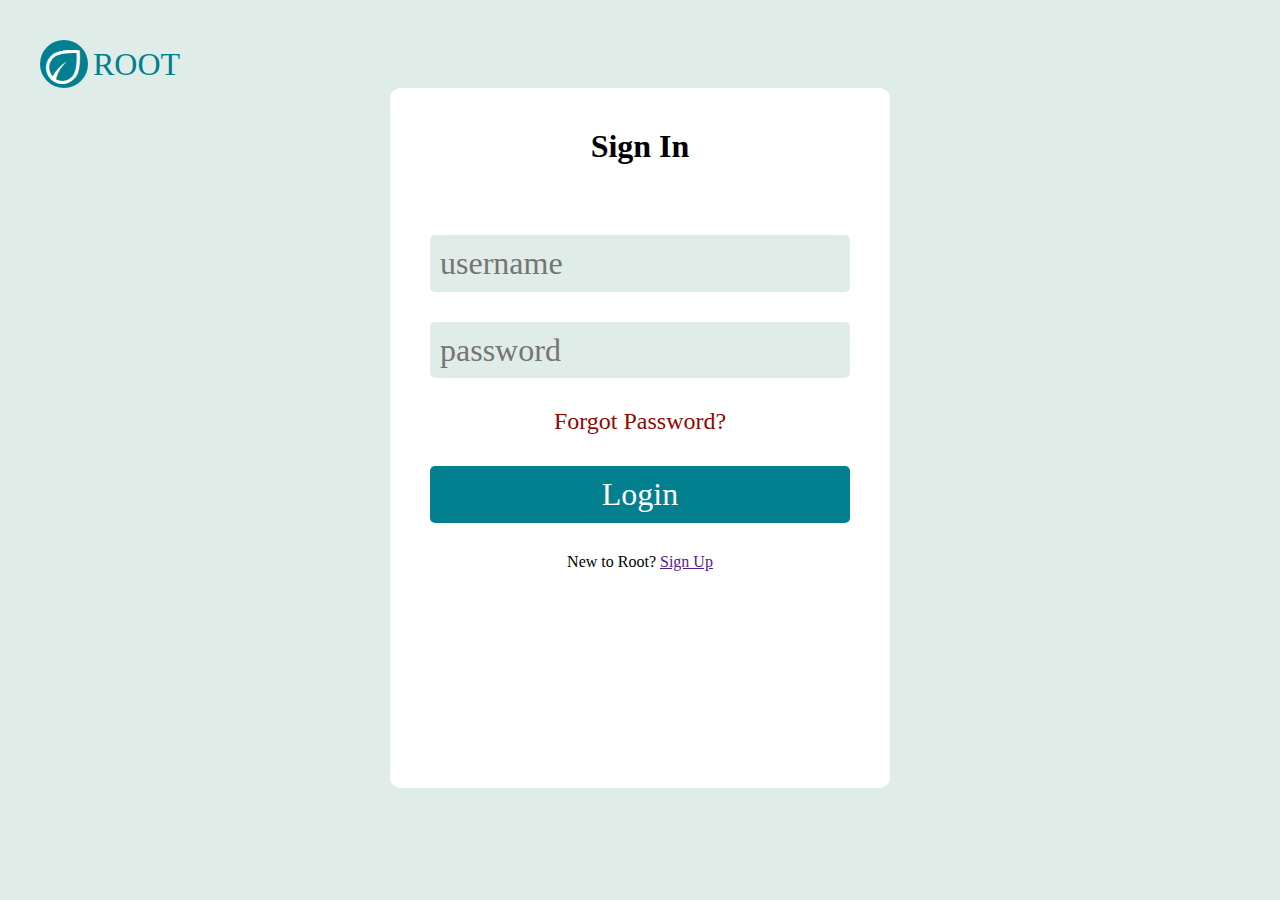
==== pages/landing.html @ 552562b0 "Updated files" ====
<!DOCTYPE html>
<html lang="en">
<head>
  <meta charset="UTF-8">
  <meta name="viewport" content="width=device-width, initial-scale=1.0">
  <title>landing</title>
  <link
    rel="stylesheet"
    href="https://fonts.googleapis.com/css2?family=Material+Symbols+Rounded:opsz,wght,FILL,GRAD@20..48,100..700,0..1,-50..200" />
	<link rel="stylesheet" href="../styles/normalize.css" />
  <link rel="stylesheet" href="../styles/landing.css">
</head>
<body>
  <div class="logo">
      <span class="material-symbols-rounded logo">eco</span>  
      <span>ROOT</span>
  </div>
  <form>
    <h1>Sign In</h1>
    
    <label for="username">
      <input type="text" name="username" id="username" placeholder="username" required>
    </label>

    <label for="password">
      <input type="password" name="password" id="password" placeholder="password" required>
    </label>
    <a href="" class="forgot">Forgot Password?</a>
    <input type="submit" value="Login">

    <div class="signup">New to Root? <a href="">Sign Up</a></div>
  </form>
</body>
</html>
---- styles/landing.css ----
*{
  box-sizing: border-box;
}

:root{
  --bg-color: #e0ece7;
  --btn-color: #028090;
}

html, body{
  margin: 0;
  padding: 0;
  min-height: 100vh;
}

h1,h2,h3,h4,h5,h6{
  padding: 0;
  margin: 0;
}

body{
  background: var(--bg-color);
  padding: 40px;
}

h1{
  margin-bottom: 40px;

}
form{
  background: white;
  display: flex;
  flex-direction: column;
  width: 500px;
  height: 700px;
  border-radius: 10px;
  margin: auto;
  padding: 40px;
  align-items: center;
  gap: 30px;
}

label{
  width: 100%;
  outline: var(--btn-color);
}

input{
  padding: 10px;
  margin: 0;
  border: none;
  border-radius: 5px;
  background: /* linear-gradient(#7496a3, #98c0bd); */ #e0ece7;
  width: 100%;
  font-size: 2em;
}

input:active{
  outline: var(--btn-color);
}

input[type="submit"]{
  background: var(--btn-color);
  border-radius: 5px;
  border: none;
  padding: 10px;
  color: white;
}

.logo{
  width: fit-content;
  display: flex;
  align-items: center;
  color: var(--btn-color);
  gap: 5px;
  font-size: 2em;
}

.logo span:first-of-type{
  background: var(--btn-color);
  color: white;
  border-radius: 50%;
  font-size: 1.5em;
}

.forgot{
  color: #900702;
  font-size: 1.5em;
  text-decoration: none;
}
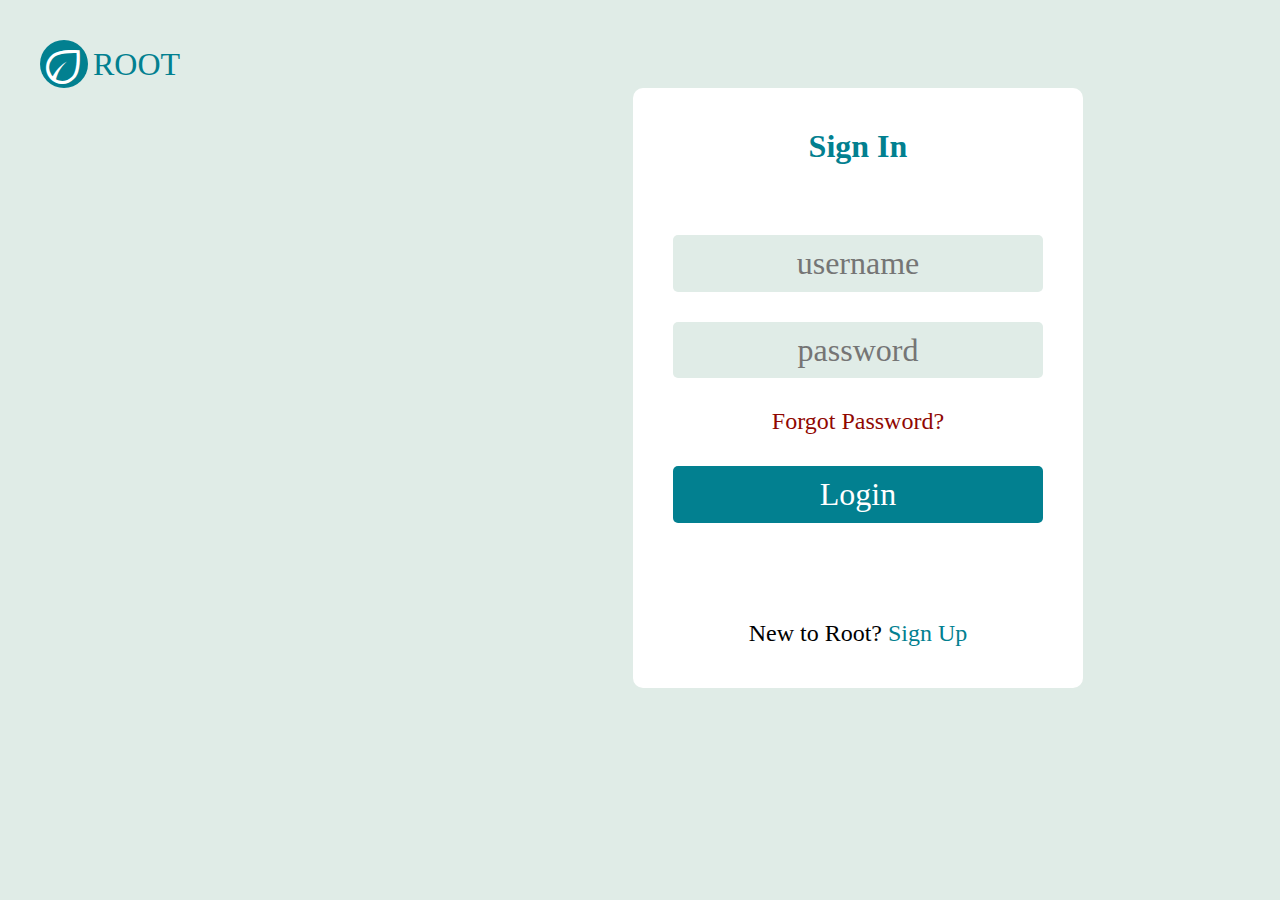
==== commit f50090fa: "Updated files" ====
--- a/pages/landing.html
+++ b/pages/landing.html
@@ -9,26 +9,43 @@
     href="https://fonts.googleapis.com/css2?family=Material+Symbols+Rounded:opsz,wght,FILL,GRAD@20..48,100..700,0..1,-50..200" />
 	<link rel="stylesheet" href="../styles/normalize.css" />
   <link rel="stylesheet" href="../styles/landing.css">
+  <style>
+    .signup{
+      font-size: 1.5em;
+    }
+
+    .signup a{
+      color: var(--btn-color);
+    }
+  </style>
 </head>
 <body>
-  <div class="logo">
+  <a class="logo" href="../index.html">
       <span class="material-symbols-rounded logo">eco</span>  
       <span>ROOT</span>
+  </a>
+  <div class="wrapper">
+    <div class="quote">
+      <span>GROW A</span>
+      <br>
+      <span>CONNECTION</span>
+    </div>
+    <form action="../index.html">
+      <h1>Sign In</h1>
+      
+      <label for="username">
+        <input type="text" name="username" id="username" placeholder="username" required>
+      </label>
+  
+      <label for="password">
+        <input type="password" name="password" id="password" placeholder="password" required>
+      </label>
+      <a href="" class="forgot">Forgot Password?</a>
+      <input type="submit" value="Login">
+  
+      <div class="signup">New to Root? <a href="./signup.html">Sign Up</a></div>
+    </form>
   </div>
-  <form>
-    <h1>Sign In</h1>
-    
-    <label for="username">
-      <input type="text" name="username" id="username" placeholder="username" required>
-    </label>
-
-    <label for="password">
-      <input type="password" name="password" id="password" placeholder="password" required>
-    </label>
-    <a href="" class="forgot">Forgot Password?</a>
-    <input type="submit" value="Login">
-
-    <div class="signup">New to Root? <a href="">Sign Up</a></div>
-  </form>
+  
 </body>
 </html>--- a/styles/landing.css
+++ b/styles/landing.css
@@ -5,6 +5,31 @@
 :root{
   --bg-color: #e0ece7;
   --btn-color: #028090;
+  --alt-color: #05668d;
+}
+
+/* Animation for first word */
+@keyframes slideDown {
+  0% {
+    opacity: 0;
+    transform: translateY(-100%);
+  }
+  100% {
+    opacity: 1;
+    transform: translateY(0);
+  }
+}
+
+/* Animation for second word */
+@keyframes slideIn {
+  0% {
+    opacity: 0;
+    transform: translateX(0);
+  }
+  100% {
+    opacity: 1;
+    transform: translateX(15%);
+  }
 }
 
 html, body{
@@ -21,18 +46,60 @@
 body{
   background: var(--bg-color);
   padding: 40px;
+  width: 1300px;
+  margin: auto;
 }
 
 h1{
   margin-bottom: 40px;
 
 }
+
+a{
+  text-decoration: none;
+}
+
+.wrapper{
+
+  display: flex;
+  justify-content: space-evenly;
+  align-items: center;
+}
+/* -------------------------------------------------------------------------- */
+/*                                    QUOTE                                   */
+/* -------------------------------------------------------------------------- */
+.quote{
+  font-size: 4em;
+  position: relative;
+
+}
+
+.quote span:first-of-type, .quote span:last-of-type{
+  display: inline-block;
+  opacity: 0;
+}
+.quote span:first-of-type{
+  color: var(--alt-color);
+  animation: slideDown 1.5s ease-out forwards;
+}
+.quote span:last-of-type{
+  color: var(--btn-color);
+  animation: slideIn 1.5s ease-out forwards;
+  animation-delay: 0.5s;
+}
+
+
+/* -------------------------------------------------------------------------- */
+/*                                 LOGIN FORM                                 */
+/* -------------------------------------------------------------------------- */
+
+
 form{
   background: white;
   display: flex;
   flex-direction: column;
-  width: 500px;
-  height: 700px;
+  width: 450px;
+  height: 600px;
   border-radius: 10px;
   margin: auto;
   padding: 40px;
@@ -40,12 +107,15 @@
   gap: 30px;
 }
 
+form h1{
+  color: var(--btn-color);
+}
 label{
   width: 100%;
   outline: var(--btn-color);
 }
 
-input{
+input, select{
   padding: 10px;
   margin: 0;
   border: none;
@@ -59,12 +129,17 @@
   outline: var(--btn-color);
 }
 
+input::placeholder{
+  text-align: center;
+}
+
 input[type="submit"]{
   background: var(--btn-color);
   border-radius: 5px;
   border: none;
   padding: 10px;
   color: white;
+  margin-bottom: auto;
 }
 
 .logo{
@@ -86,5 +161,8 @@
 .forgot{
   color: #900702;
   font-size: 1.5em;
-  text-decoration: none;
+}
+
+.home{
+  width: 100%;
 }